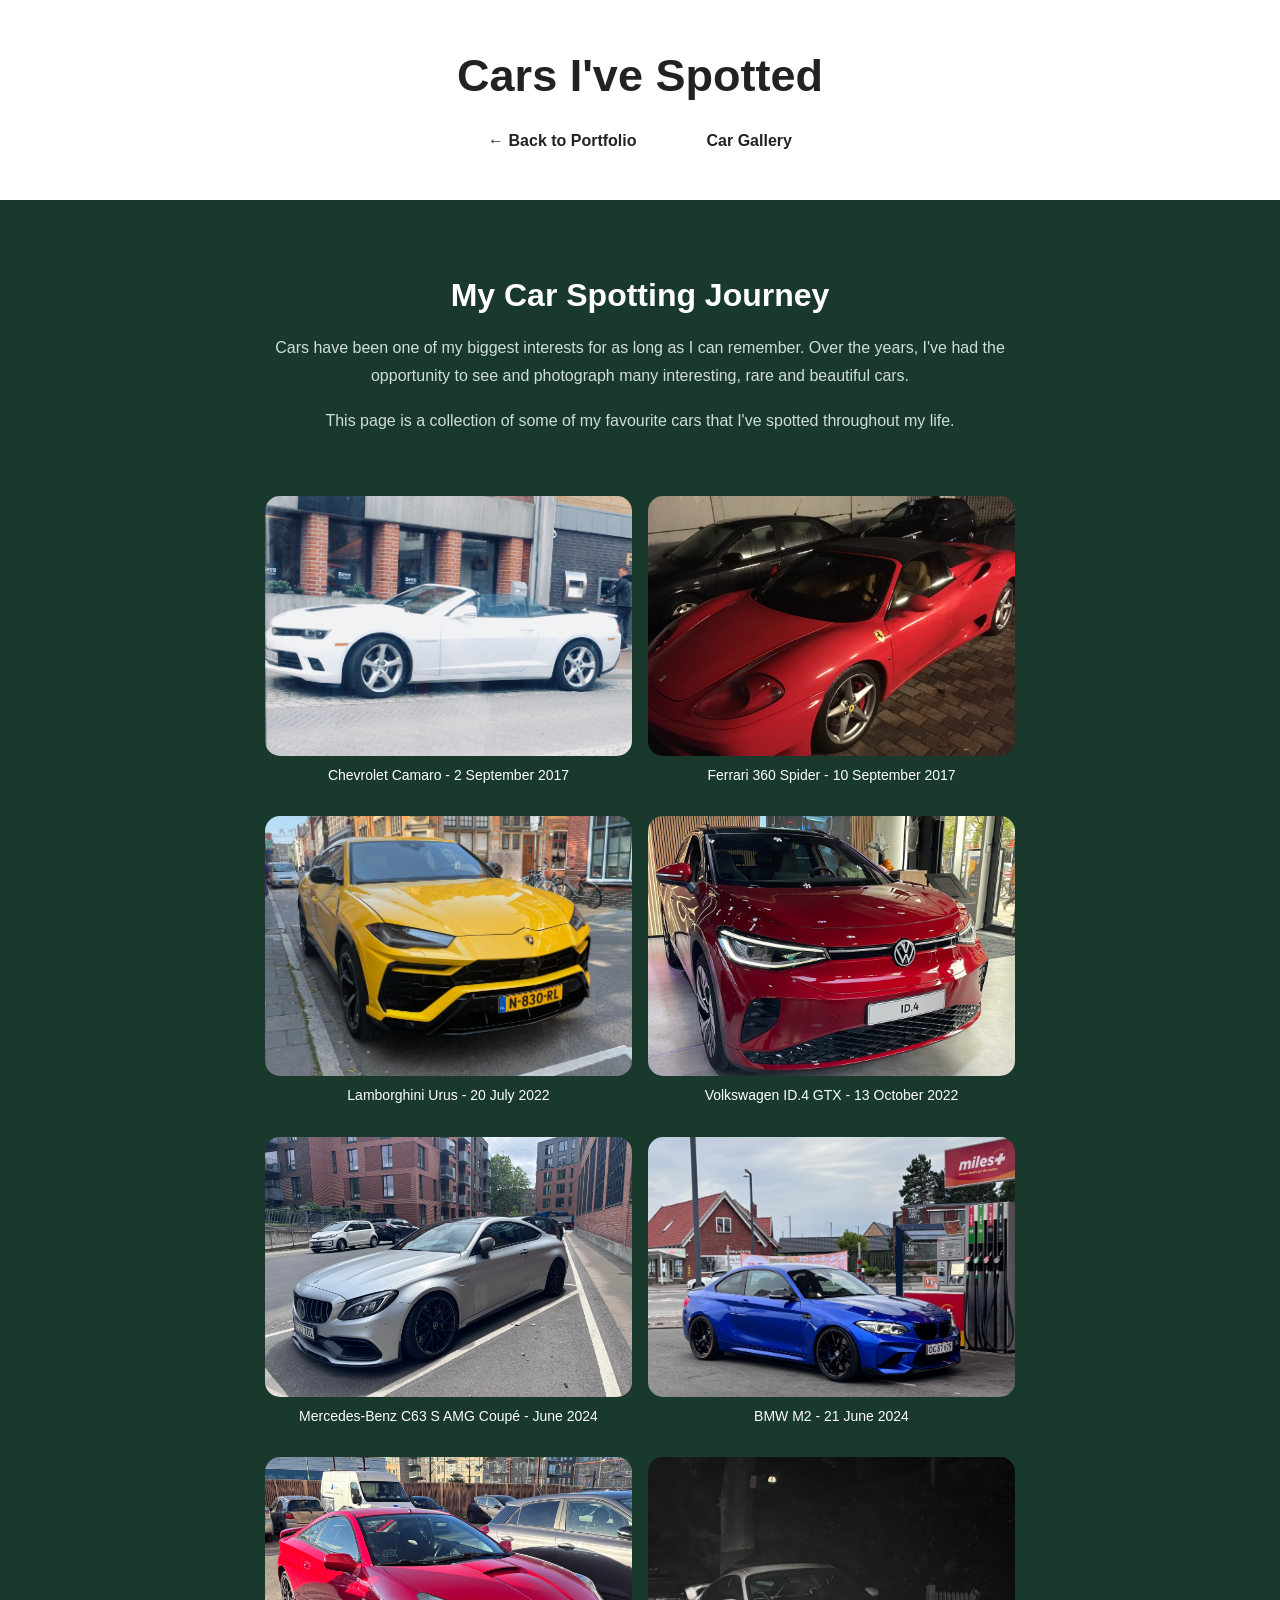
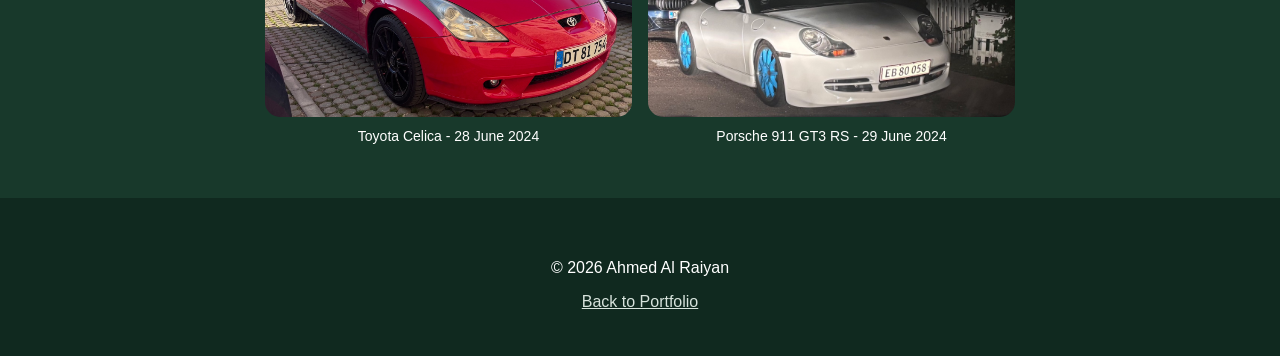
==== cars.html @ 0fa3b3b4 "Add files via upload" ====
<!DOCTYPE html>
<html lang="en">

<head>
    <meta charset="UTF-8">
    <meta name="viewport" content="width=device-width, initial-scale=1.0">
    <title>Car Spotting | Ahmed Al Raiyan</title>
    <link rel="stylesheet" href="style.css">
</head>

<body class="cars-page">

<header class="cars-header">
    <h1>Cars I've Spotted</h1>

    <nav>
        <a href="index.html">← Back to Portfolio</a>
        <a href="#gallery">Car Gallery</a>
    </nav>
</header>

<main class="cars-main">

    <section class="cars-intro">
        <h2>My Car Spotting Journey</h2>

        <p>
            Cars have been one of my biggest interests for as long as I can remember.
            Over the years, I've had the opportunity to see and photograph many
            interesting, rare and beautiful cars.
        </p>

        <p>
            This page is a collection of some of my favourite cars that I've
            spotted throughout my life.
        </p>
    </section>
    <section id="gallery" class="car-gallery">

        <article class="car-card">
            <img src="images/Cars/Car1.JPG" alt="Car spotted">
            <p class="spot-date">Chevrolet Camaro - 2 September 2017</p>
        </article>

        <article class="car-card">
            <img src="images/Cars/Car2.jpeg" alt="Car spotted">
            <p class="spot-date">Ferrari 360 Spider - 10 September 2017</p>
        </article>

        <article class="car-card">
            <img src="images/Cars/Car3.jpeg" alt="Car spotted">
            <p class="spot-date">Lamborghini Urus - 20 July 2022</p>
        </article>

        <article class="car-card">
            <img src="images/Cars/Car4.jpeg" alt="Car spotted">
            <p class="spot-date">Volkswagen ID.4 GTX - 13 October 2022</p>
        </article>

        <article class="car-card">
            <img src="images/Cars/Car5.jpeg" alt="Car spotted">
            <p class="spot-date">Mercedes-Benz C63 S AMG Coupé - June 2024</p>
        </article>

        <article class="car-card">
            <img src="images/Cars/Car6.jpeg" alt="Car spotted">
            <p class="spot-date">BMW M2 - 21 June 2024</p>
        </article>

        <article class="car-card">
            <img src="images/Cars/Car7.jpeg" alt="Car spotted">
            <p class="spot-date">Toyota Celica - 28 June 2024</p>
        </article>

        <article class="car-card">
            <img src="images/Cars/Car8.jpeg" alt="Car spotted">
            <p class="spot-date">Porsche 911 GT3 RS - 29 June 2024</p>
        </article>
    </section>

</main>

</body>
</html>
<footer>
    <div class="footer-content">
        <p>© 2026 Ahmed Al Raiyan</p>
        <a href="index.html">Back to Portfolio</a>
    </div>
</footer>
---- style.css ----
/* =========================
   GENERAL
========================= */

html {
    scroll-behavior: smooth;
}
body {
    font-family: Arial, sans-serif;
    margin: 0;
    background-color: #e8eee9;
    color: #222;
}


/* =========================
   HEADER
========================= */

header {
    background-color: #18392B;
    color: white;
    padding: 50px 40px;
    text-align: center;
}

header h1 {
    margin: 0 0 30px;
    font-size: 42px;
}

nav a {
    color: white;
    text-decoration: none;
    font-weight: bold;
    transition: 0.2s ease;
}

nav a:hover {
    color: #b9d0c3;
}

/* =========================
   MAIN CONTENT
========================= */

main {
    max-width: 1000px;
    margin: auto;
    padding: 50px 30px;
}

section {
    margin-bottom: 60px;
}

section h2 {
    font-size: 30px;
    margin-bottom: 20px;
}

section p {
    line-height: 1.6;
}


/* =========================
   ABOUT ME
========================= */

#about {
    max-width: 800px;
    margin: 0 auto 60px;
    background-color: white;
    padding: 35px;
    border-radius: 16px;
    box-shadow: 0 5px 18px rgba(0, 0, 0, 0.08);
}

/* =========================
   EDUCATION / JOBS / HOBBIES
========================= */

#education,
#jobs,
#hobbies {
    background-color: white;
    padding: 30px;
    border-radius: 16px;
    box-shadow: 0 5px 18px rgba(0, 0, 0, 0.08);
    transition: transform 0.2s ease, box-shadow 0.2s ease;
}

#education:hover,
#jobs:hover,
#hobbies:hover {
    transform: translateY(-5px);
    box-shadow: 0 8px 20px rgba(0, 0, 0, 0.1);
}


/* =========================
   EDUCATION
========================= */

.education-item {
    display: flex;
    align-items: center;
    gap: 20px;
    padding: 25px 0;
    border-bottom: 1px solid #ddd;
}

.education-item:last-child {
    border-bottom: none;
}

.education-item img {
    width: 75px;
    height: 75px;
    object-fit: contain;
    border-radius: 10px;
    flex-shrink: 0;
}

.education-info h3 {
    margin: 0 0 5px;
    font-size: 20px;
}

.education-info p {
    margin: 0 0 5px;
    font-size: 17px;
}

.education-info span {
    color: #777;
    font-size: 15px;
}


/* =========================
   JOBS
========================= */

.job-item {
    display: flex;
    align-items: center;
    gap: 20px;
    padding: 25px 0;
    border-bottom: 1px solid #ddd;
}

.job-item:last-child {
    border-bottom: none;
}

.job-item img {
    width: 70px;
    height: 70px;
    object-fit: contain;
    border-radius: 10px;
    flex-shrink: 0;
}

.job-info h3 {
    margin: 0 0 5px;
    font-size: 20px;
}

.job-info p {
    margin: 0 0 5px;
    font-size: 17px;
}

.job-info span {
    color: #777;
    font-size: 15px;
}


/* =========================
   PASSION
========================= */

#passion {
    background-color: #d7e3dc;
    padding: 35px;
    border-radius: 16px;
    border-left: 6px solid #18392B;
    box-shadow: 0 5px 18px rgba(0, 0, 0, 0.06);
}

.car-button:hover {
    transform: translateY(-3px);
}


/* =========================
   FOOTER
========================= */

footer {
    background-color: #10291f;
    color: white;
    padding: 45px;
    text-align: center;
}

footer a {
    color: #d7e3dc;
}

/* =========================
   CAR SPOTTING PAGE
========================= */

.cars-page {
    background-color: #18392B;
}

.cars-header {
    background-color: white;
    color: #222;
    text-align: center;
    padding: 50px 30px;
}

.cars-header h1 {
    color: #222;
    font-size: 45px;
    margin: 0 0 30px;
}

.cars-header nav a {
    color: #222;
    text-decoration: none;
    font-weight: bold;
}

.cars-header nav a:hover {
    color: #666;
}
/* CAR PAGE INTRO */

.cars-intro {
    max-width: 750px;
    margin: 0 auto 60px;
    text-align: center;
    color: white;
}

.cars-intro h2 {
    font-size: 32px;
}

.cars-intro p {
    line-height: 1.8;
    color: #d1ddd7;
}


/* =========================
   CAR GALLERY
========================= */

.car-gallery {
    display: grid;
    grid-template-columns: repeat(2, 1fr);
    gap: 30px 16px;
    max-width: 750px;
    margin: 0 auto;
}

.car-card {
    width: 100%;
    margin: 0;
    padding: 0;
    background: none;
    overflow: visible;
    transition: transform 0.2s ease;
}

.car-card:hover {
    transform: scale(1.03);
}


/* ALL CAR IMAGES */

.car-card img {
    width: 100%;
    height: 260px;
    object-fit: cover;
    object-position: center;
    display: block;
    border-radius: 15px;
}


/* CAR DATES */

.spot-date {
    margin: 8px 0 0;
    text-align: center;
    color: white;
    font-size: 14px;
    font-weight: 500;
}


/* Hide old car information */

.car-details {
    display: none;
}


/* =========================
   MOBILE
========================= */

@media (max-width: 800px) {

    .car-gallery {
        grid-template-columns: repeat(2, 1fr);
        gap: 15px;
    }

    .car-card img {
        height: 200px;
    }
}

@media (max-width: 600px) {

    nav {
        flex-direction: column;
        gap: 10px;
    }

    header {
        padding: 25px;
    }

    main {
        padding: 30px 20px;
    }

    header h1 {
        font-size: 30px;
    }
}
/* ALL CAR FRAMES */
.car-card img {
    width: 100%;
    height: 260px;
    object-fit: cover;
    object-position: center;
    border-radius: 15px;
    display: block;
}

/* SAME FRAME FOR EVERY CAR */
.car-card {
    width: 100%;
}

/* ALL CAR IMAGES */
.car-card img {
    width: 100%;
    height: 260px;
    object-fit: cover;
    object-position: center;
    display: block;
    border-radius: 15px;
}

/* VW - move the crop so the car fits better */
.car-card:nth-child(4) img {
    object-fit: cover;
    object-position: 50% 50%;
}
/* FIX JOB LOGOS ON MAIN WEBSITE */

#jobs .job-item {
    display: flex;
    align-items: center;
    gap: 20px;
    padding: 25px 0;
    border-bottom: 1px solid #ddd;
}

#jobs .job-item img {
    width: 70px !important;
    height: 70px !important;
    max-width: 70px !important;
    max-height: 70px !important;
    object-fit: contain !important;
    border-radius: 10px;
    flex-shrink: 0;
}

#jobs .job-info {
    flex: 1;
}

#jobs .job-info h3 {
    margin: 0 0 5px;
    font-size: 20px;
}

#jobs .job-info p {
    margin: 0 0 5px;
}

#jobs .job-info span {
    color: #777;
    font-size: 15px;
}
/* FIX JOB LOGOS */
#jobs img {
    width: 80px !important;
    height: 80px !important;
    max-width: 80px !important;
    max-height: 80px !important;
    object-fit: contain !important;
}

/* MORE SPACE BETWEEN MENU LINKS */
header nav {
    display: flex;
    justify-content: center;
    align-items: center;
    gap: 70px;
}
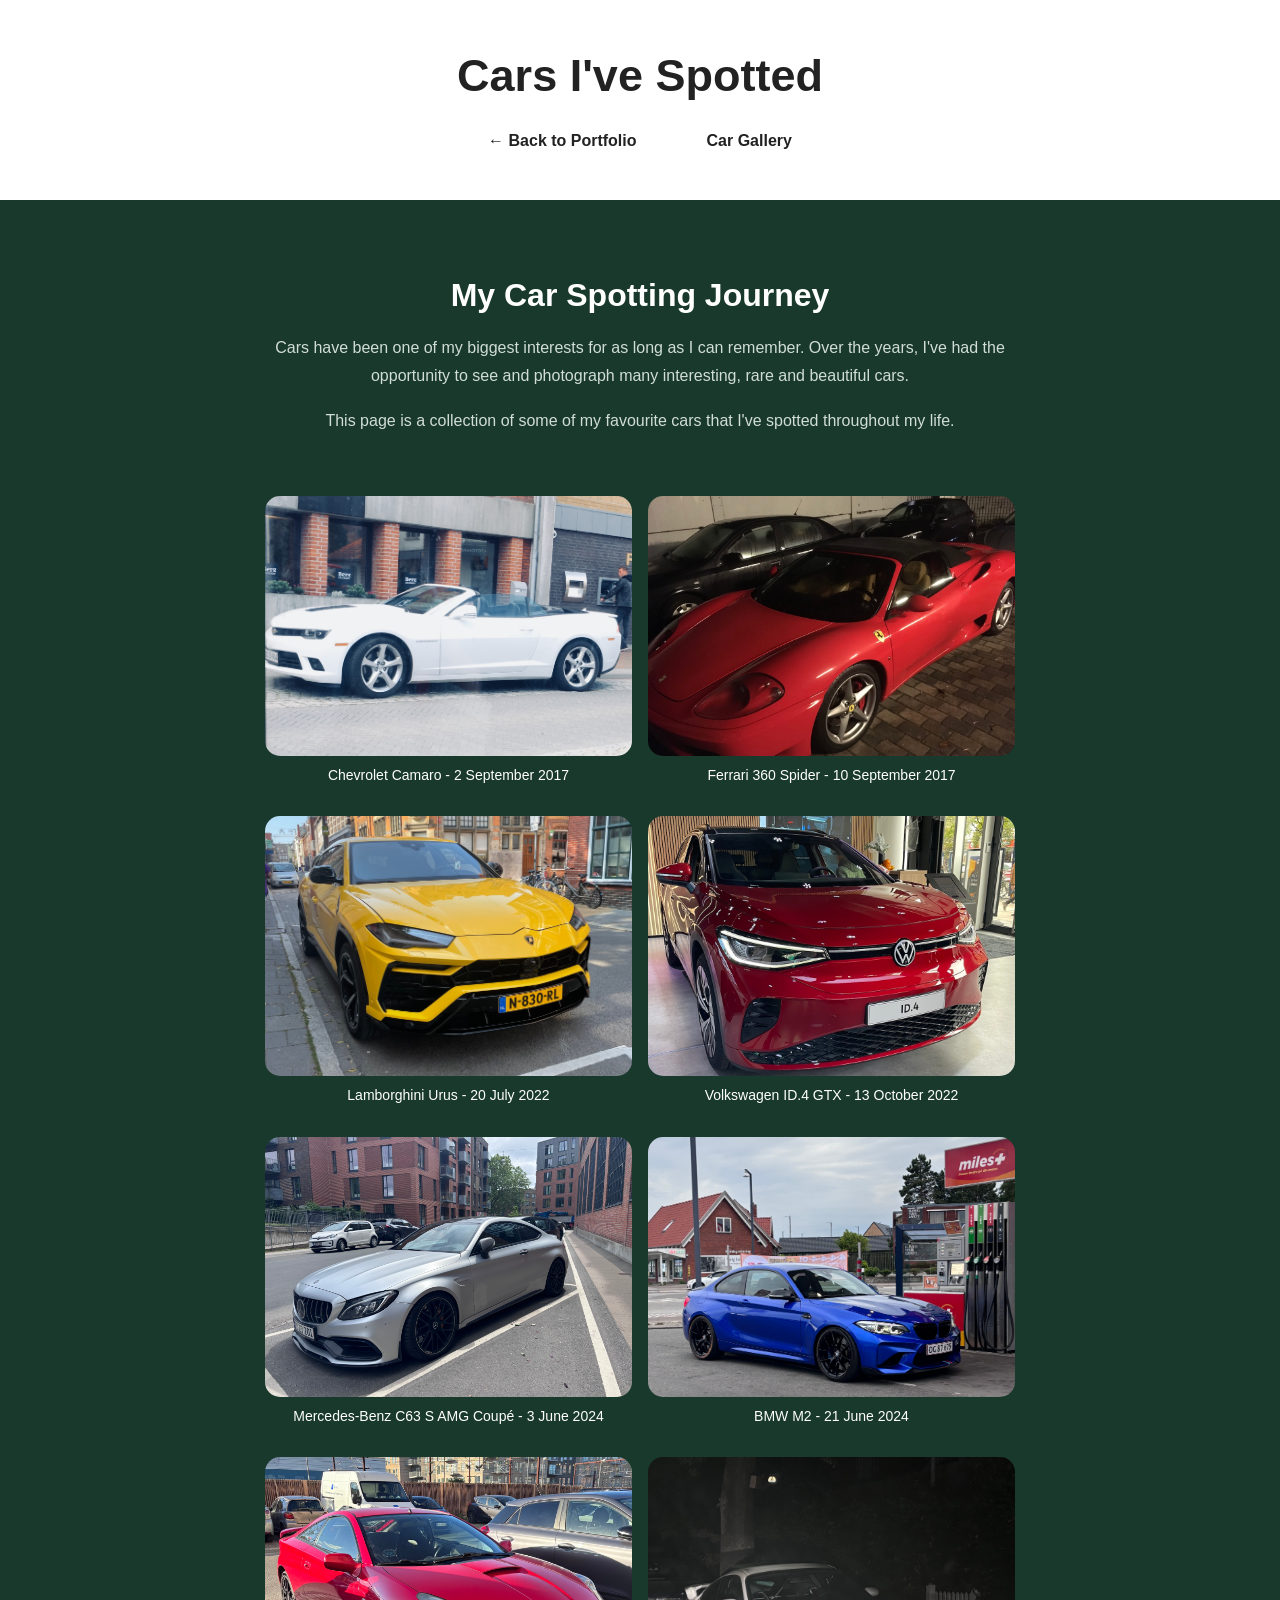
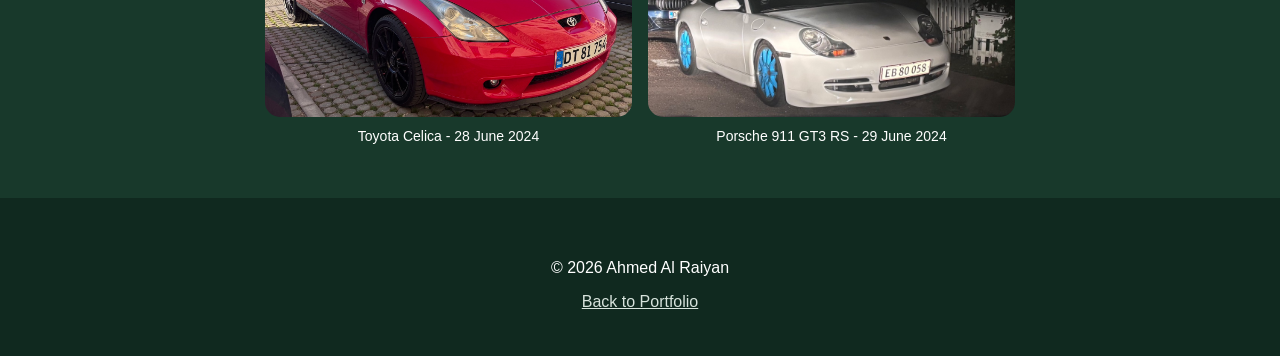
==== commit 3567ac6f: "Update cars.html" ====
--- a/cars.html
+++ b/cars.html
@@ -59,7 +59,7 @@
 
         <article class="car-card">
             <img src="images/Cars/Car5.jpeg" alt="Car spotted">
-            <p class="spot-date">Mercedes-Benz C63 S AMG Coupé - June 2024</p>
+            <p class="spot-date">Mercedes-Benz C63 S AMG Coupé - 3 June 2024</p>
         </article>
 
         <article class="car-card">
